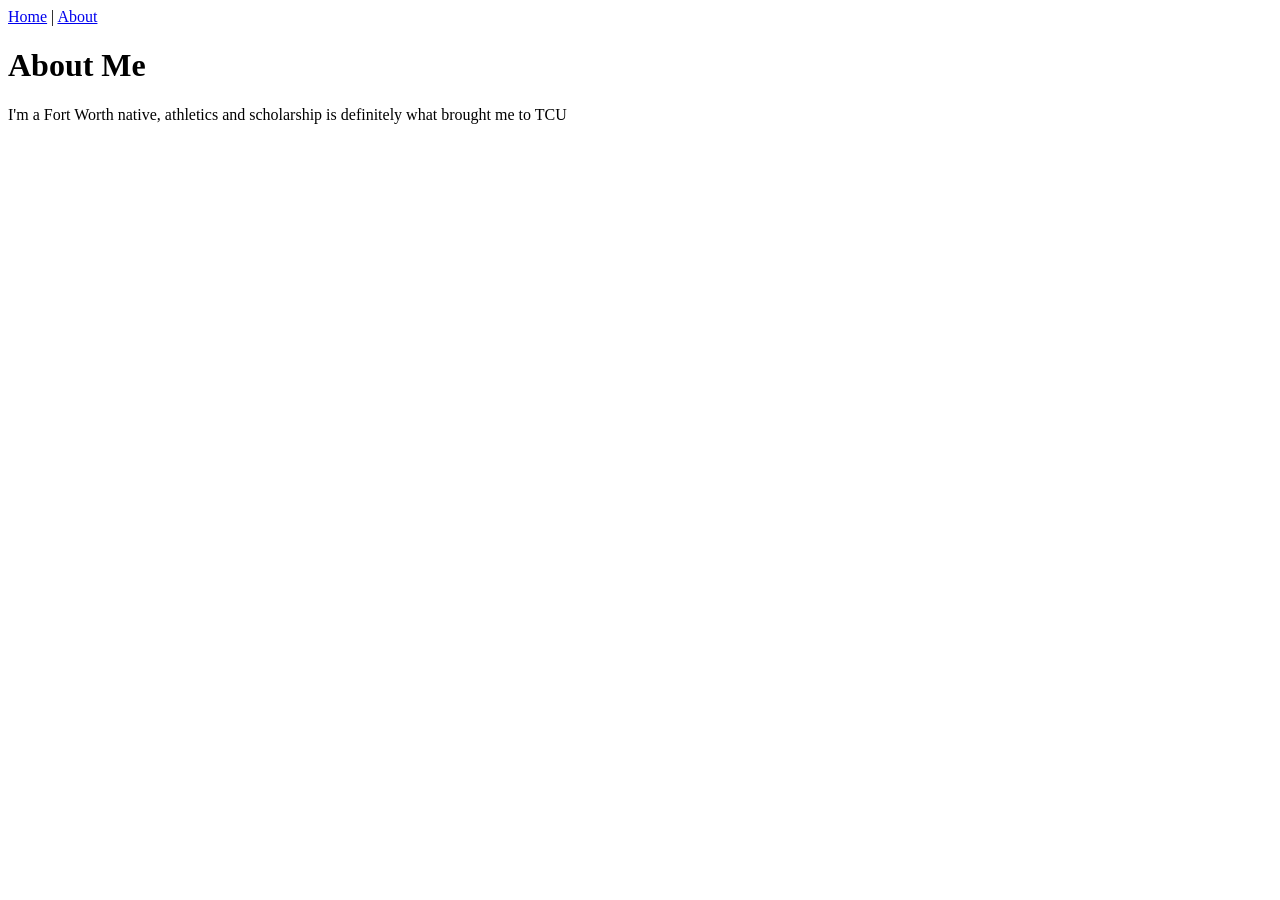
==== about.html @ 3eaf4446 "Add portfolio HTML files from LAB01-02" ====
<!DOCTYPE html>
<html lang="en">
<head>
    <meta charset="UTF-8">
    <meta name="viewport" content="width=device-width, initial-scale=1.0">
    <title>About Me</title>
</head>
<body>

 <nav>
    <a href="index.html">Home</a> |
    <a href="about.html">About</a>
</nav>

    <h1>About Me</h1>
   <p>I'm a Fort Worth native, athletics and scholarship is definitely what brought me to TCU</p>

</body>
</html>
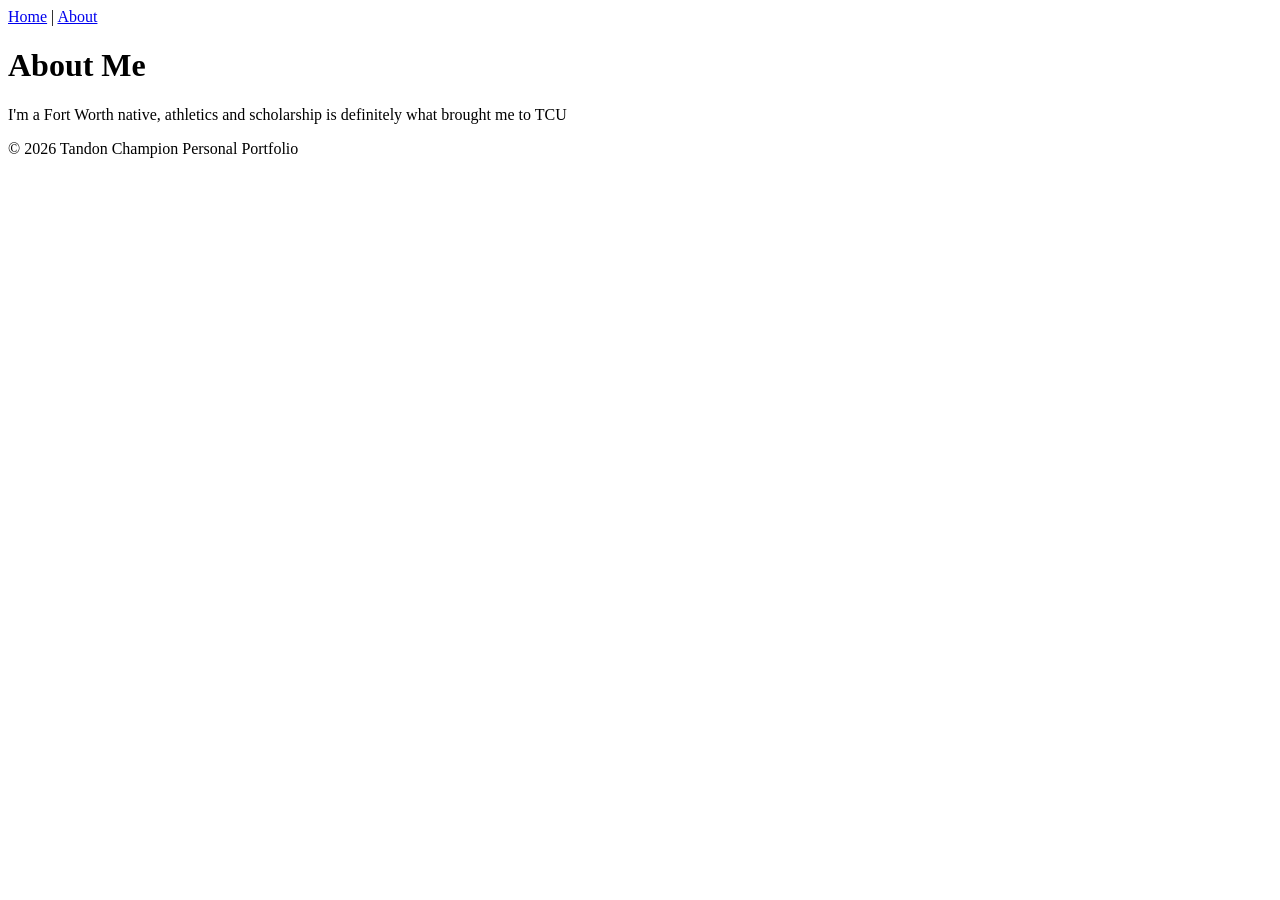
==== commit d176e71e: "added a footer to about.html" ====
--- a/about.html
+++ b/about.html
@@ -16,4 +16,7 @@
    <p>I'm a Fort Worth native, athletics and scholarship is definitely what brought me to TCU</p>
 
 </body>
-</html>+</html>
+<footer>
+    <p>&copy; 2026 Tandon Champion Personal Portfolio</p>
+</footer>
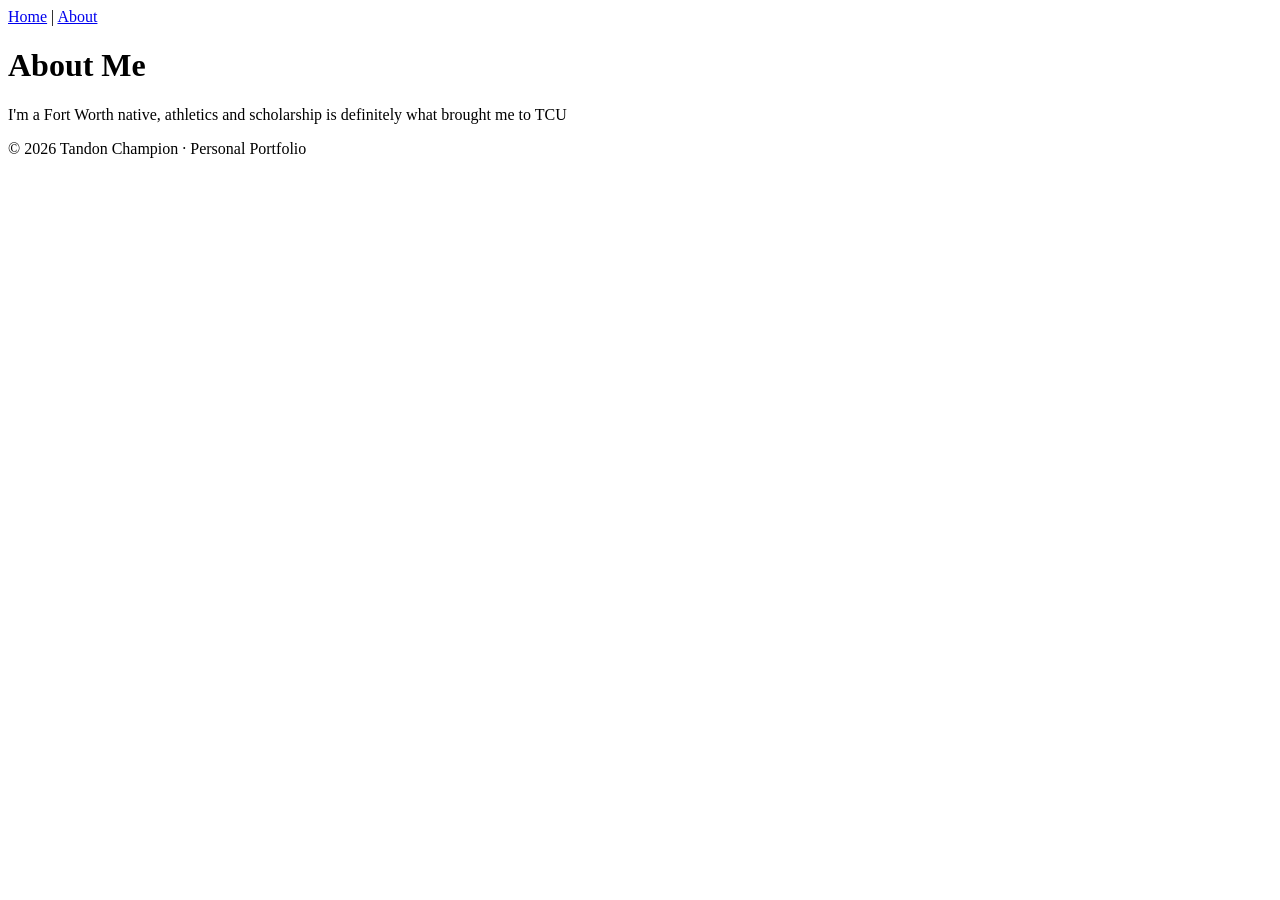
==== commit 7107552b: "added adding to my portfolio with external and internal links, a properly captioned figure, and stru" ====
--- a/about.html
+++ b/about.html
@@ -16,7 +16,8 @@
    <p>I'm a Fort Worth native, athletics and scholarship is definitely what brought me to TCU</p>
 
 </body>
-</html>
-<footer>
-    <p>&copy; 2026 Tandon Champion Personal Portfolio</p>
-</footer>+
+</footer>
+    <p>&copy; 2026 Tandon Champion · Personal Portfolio</p>
+</footer>
+</html>
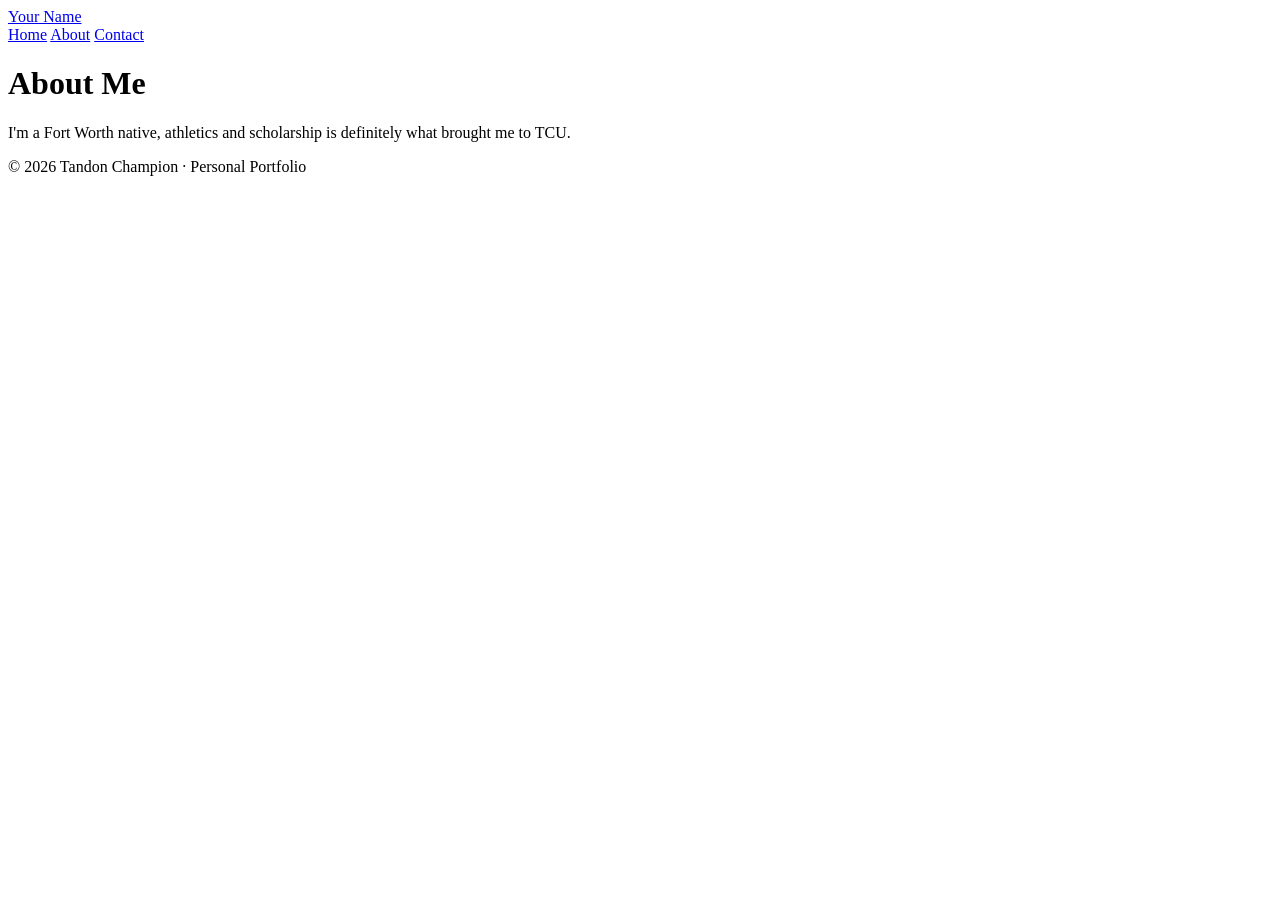
==== commit 176d3576: "LAB 7 CHANGES" ====
--- a/about.html
+++ b/about.html
@@ -7,17 +7,26 @@
 </head>
 <body>
 
- <nav>
-    <a href="index.html">Home</a> |
-    <a href="about.html">About</a>
+    <nav class="nav-container">
+    <a href="index.html" class="logo">Your Name</a>
+
+    <div class="nav-links">
+        <a href="index.html">Home</a>
+        <a href="about.html">About</a>
+        <a href="index.html#contact">Contact</a>
+    </div>
 </nav>
 
-    <h1>About Me</h1>
-   <p>I'm a Fort Worth native, athletics and scholarship is definitely what brought me to TCU</p>
+    <header>
+        <div class="header-text">
+            <h1>About Me</h1>
+            <p>I'm a Fort Worth native, athletics and scholarship is definitely what brought me to TCU.</p>
+        </div>
+    </header>
+
+    <footer>
+        <p>&copy; 2026 Tandon Champion · Personal Portfolio</p>
+    </footer>
 
 </body>
-
-</footer>
-    <p>&copy; 2026 Tandon Champion · Personal Portfolio</p>
-</footer>
 </html>
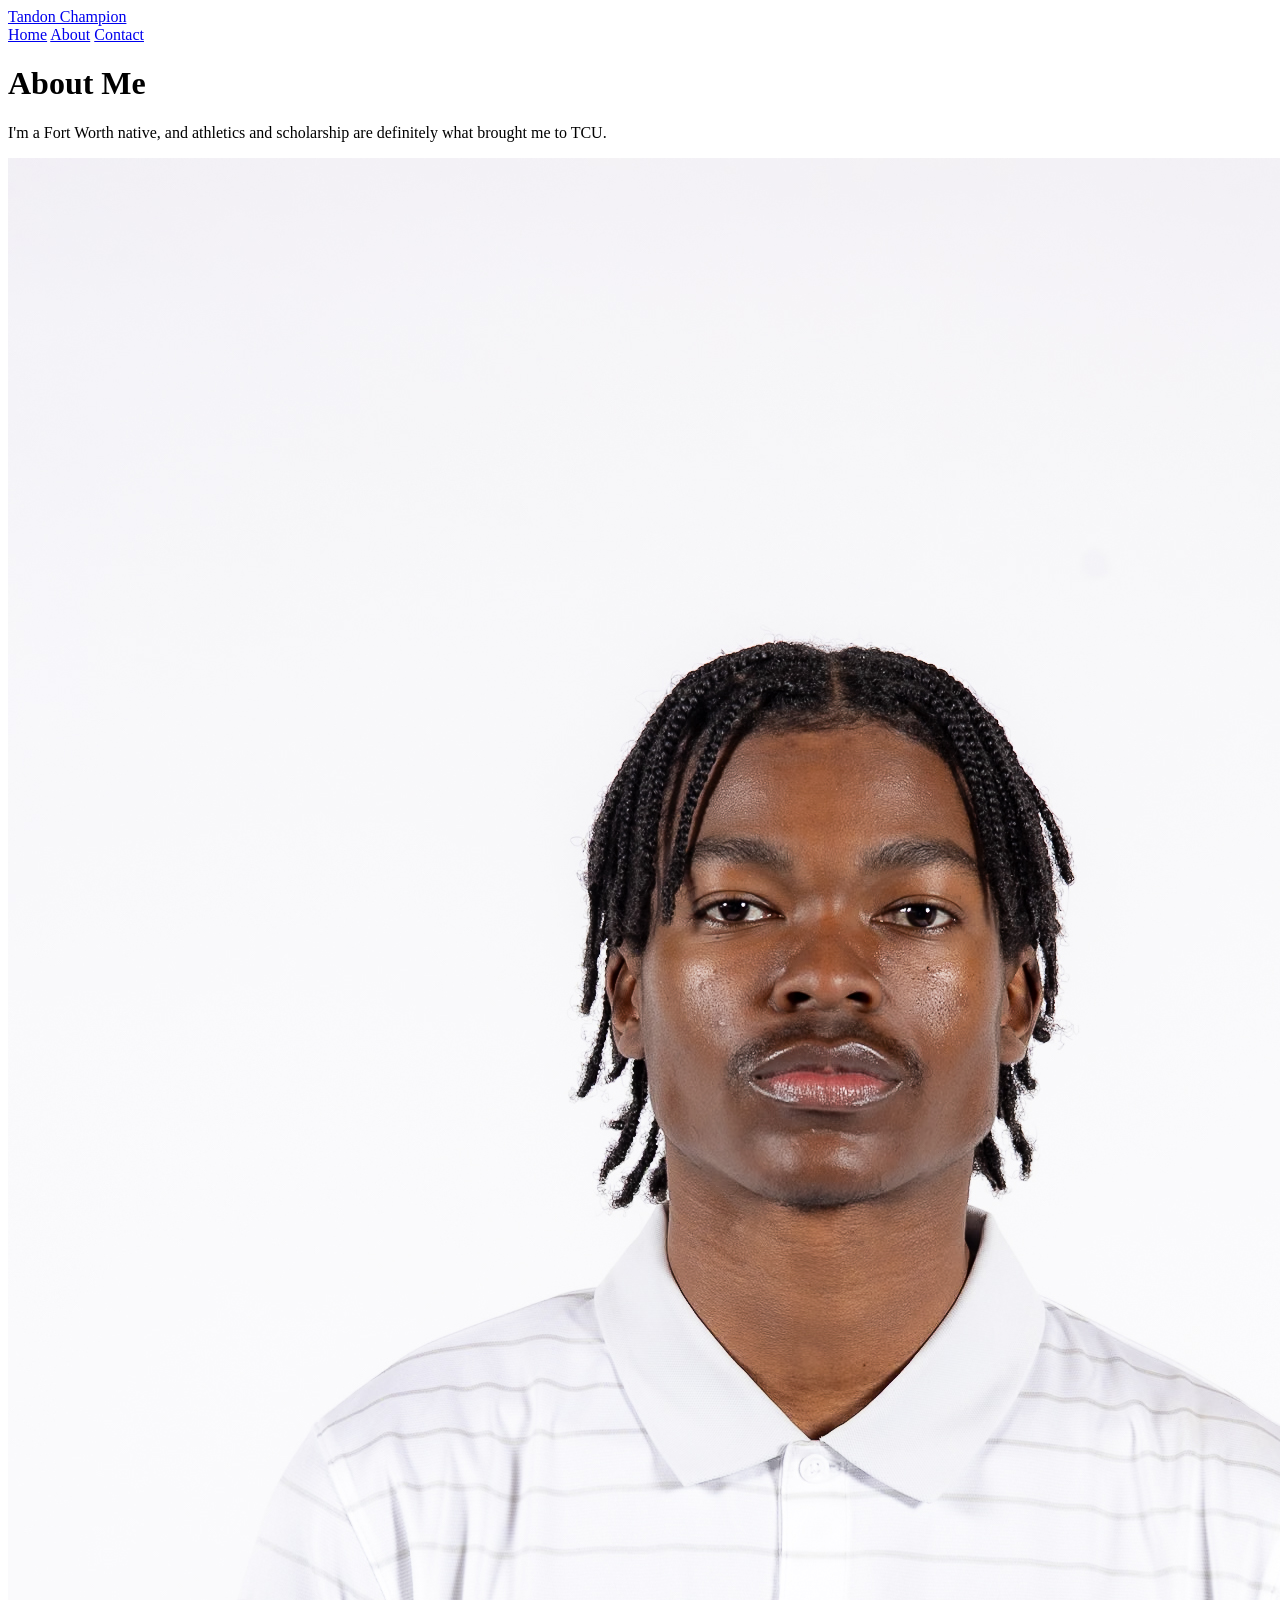
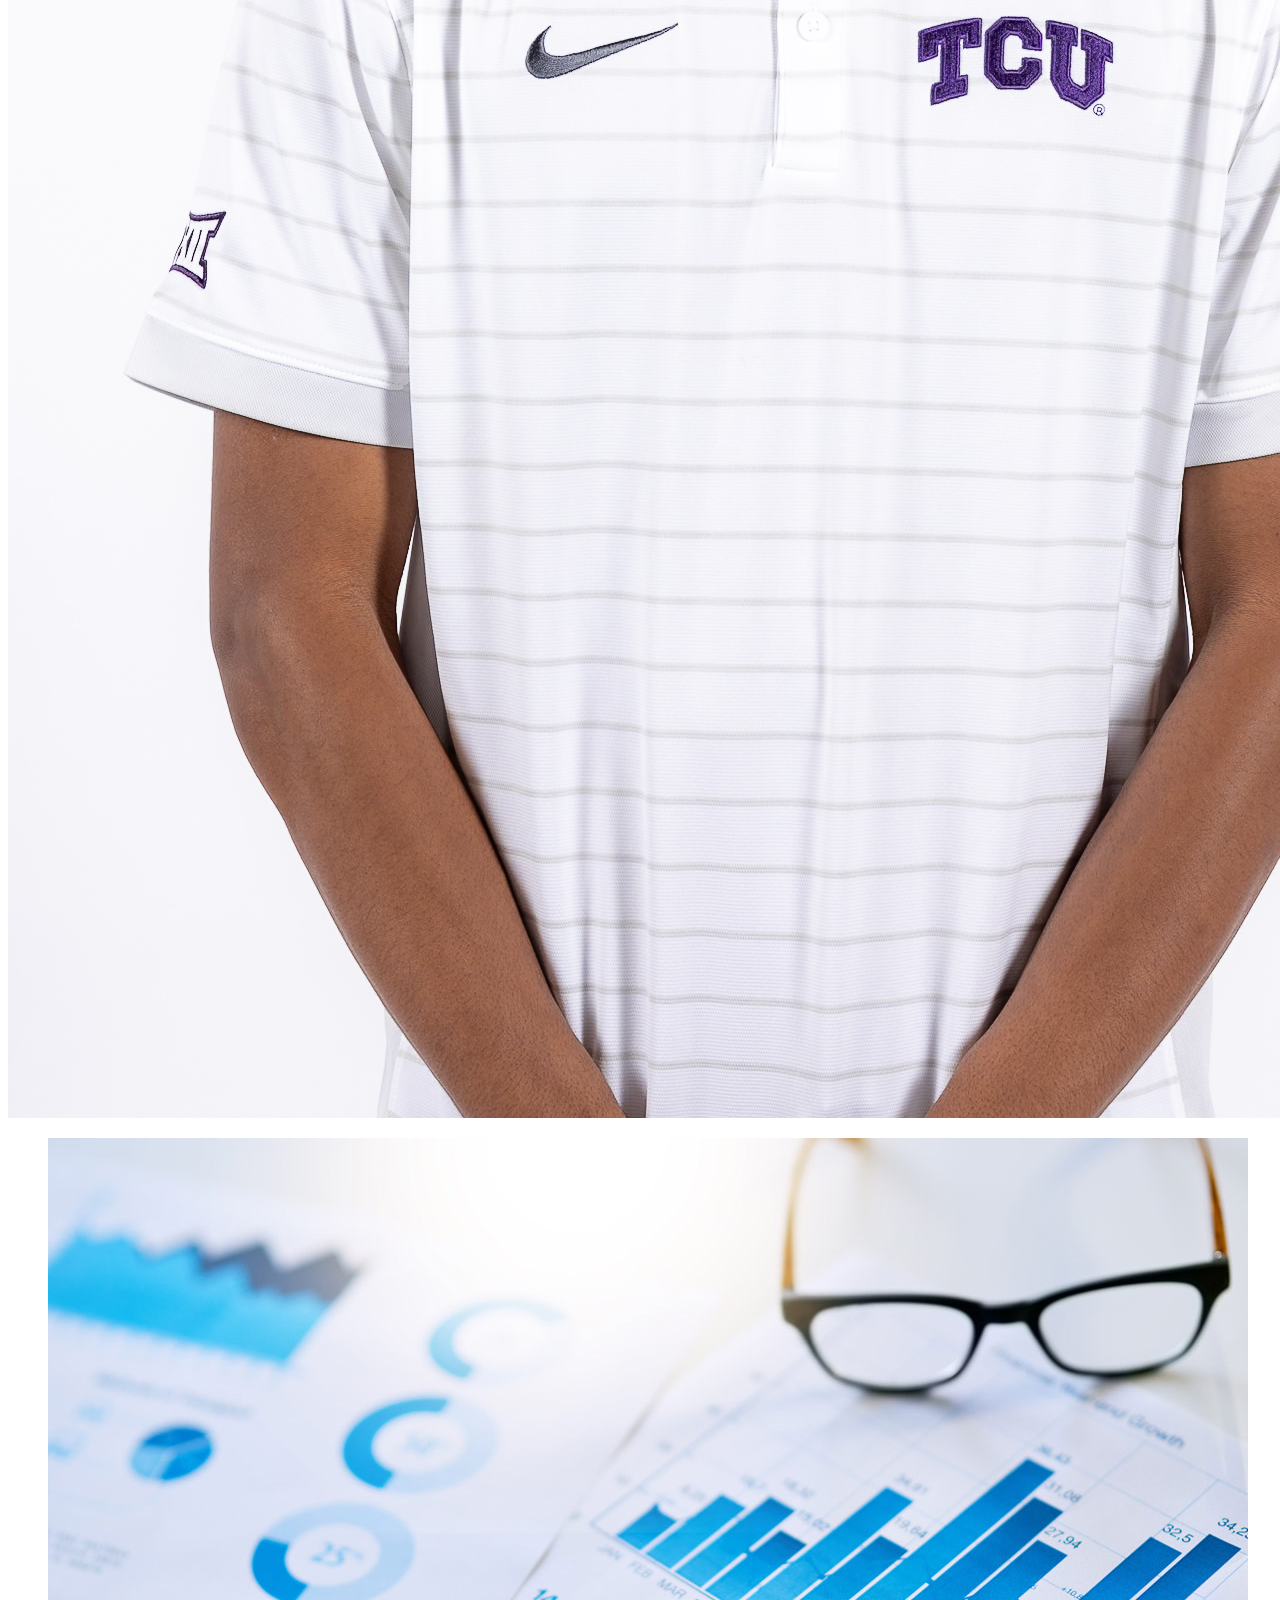
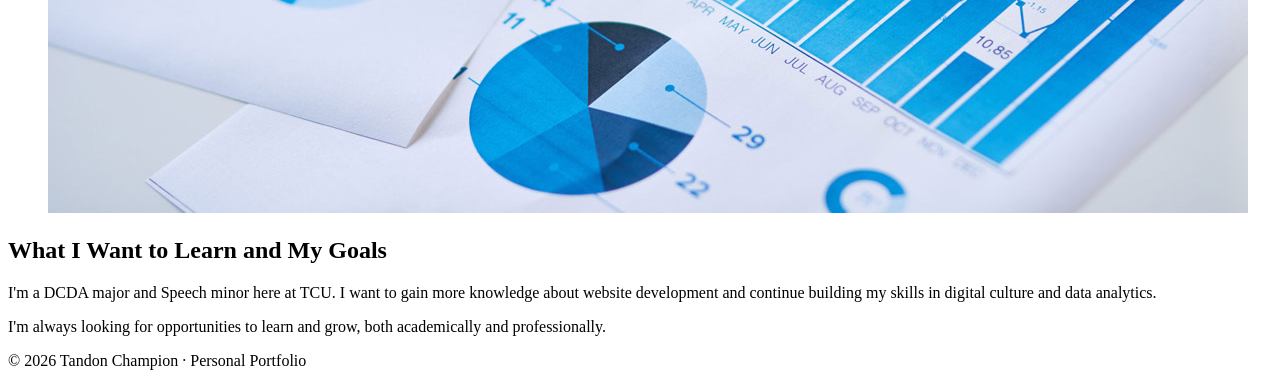
==== commit 1a48c54a: "lab 10 changes" ====
--- a/about.html
+++ b/about.html
@@ -8,7 +8,7 @@
 <body>
 
     <nav class="nav-container">
-    <a href="index.html" class="logo">Your Name</a>
+    <a href="index.html" class="logo">Tandon Champion</a>
 
     <div class="nav-links">
         <a href="index.html">Home</a>
@@ -18,12 +18,35 @@
 </nav>
 
     <header>
-        <div class="header-text">
+        <div class="header-text"> 
             <h1>About Me</h1>
-            <p>I'm a Fort Worth native, athletics and scholarship is definitely what brought me to TCU.</p>
-        </div>
-    </header>
-
+             <p> I'm a Fort Worth native, and athletics and scholarship 
+                are definitely what brought me to TCU.
+            </p> 
+            </div>
+        <div class="header-pic">
+                 <img 
+                 src="images/IMG_5441.JPG" alt="picture of tandon" >
+                 </div> 
+                </header>
+<main>
+     <section class="about" id="about">
+         <div class="about-image">
+             <figure> 
+                <img 
+                src="images/data-analytics-pic.jpg" alt="Data analytics visualization" >
+             </figure>
+             </div>
+              <div class="about-text">
+                 <h2>What I Want to Learn and My Goals</h2>
+                  <p> I'm a DCDA major and Speech minor here at TCU. I want to gain more knowledge about
+                     website development and continue building my skills in digital culture and data analytics. </p>
+                      <p> I'm always looking for opportunities to learn and grow,
+                         both academically and professionally.
+                         </p>
+                         </div>
+                         </section>
+                         </main>
     <footer>
         <p>&copy; 2026 Tandon Champion · Personal Portfolio</p>
     </footer>
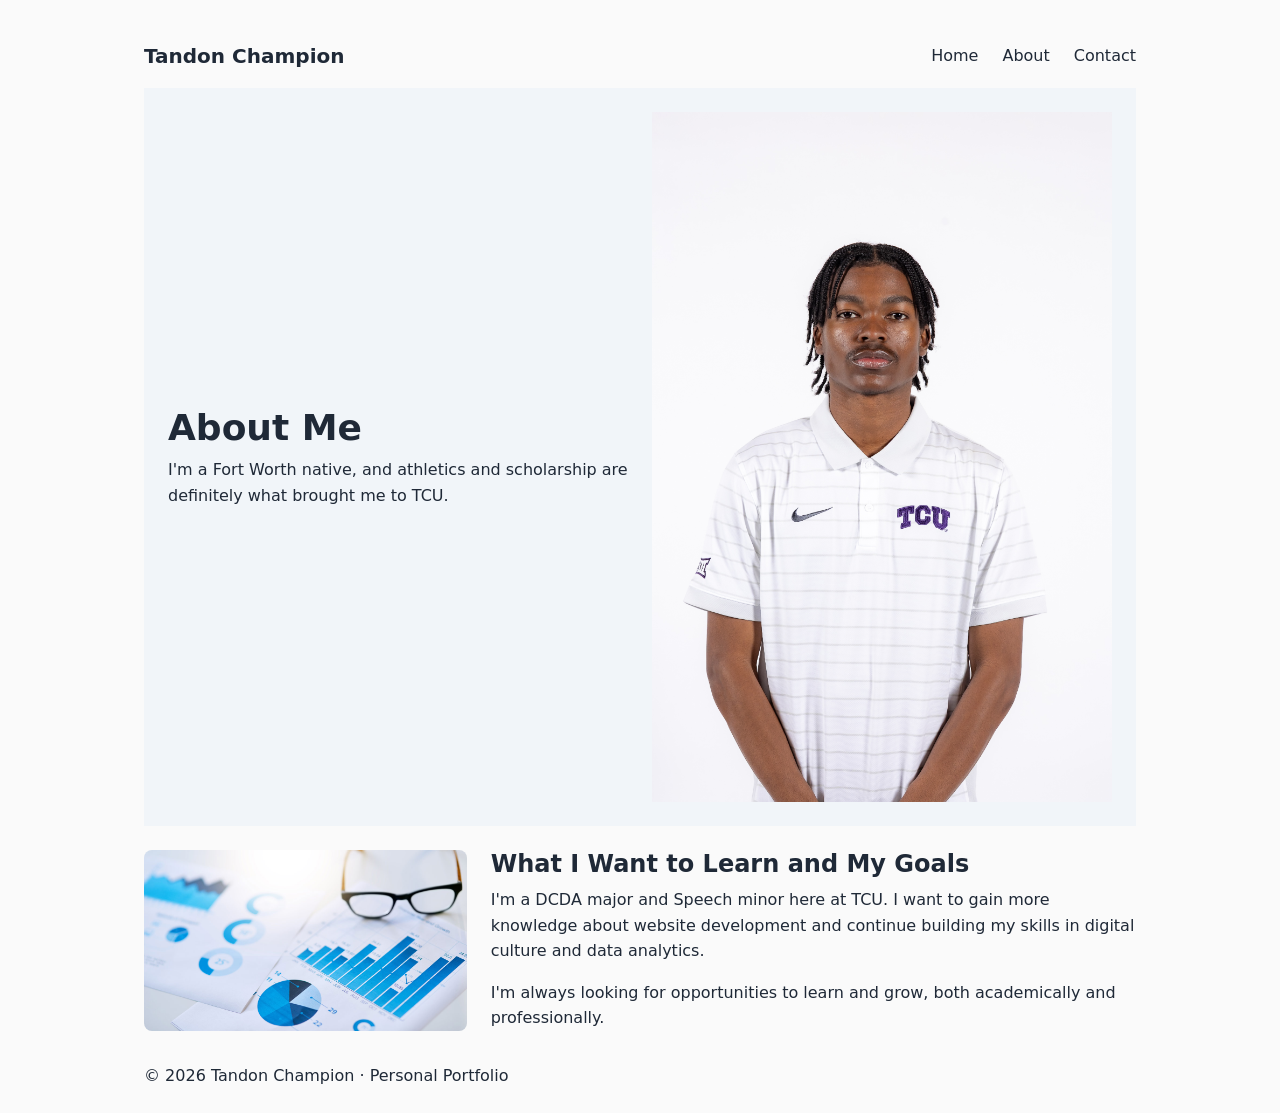
==== commit d9de8316: "added link in head" ====
--- a/about.html
+++ b/about.html
@@ -4,6 +4,7 @@
     <meta charset="UTF-8">
     <meta name="viewport" content="width=device-width, initial-scale=1.0">
     <title>About Me</title>
+    <link rel="stylesheet" href="css/styles.css">
 </head>
 <body>
 
--- a/css/styles.css
+++ b/css/styles.css
@@ -0,0 +1,204 @@
+/* ==========================
+   1. RESET
+   ========================== */
+*,
+*::before,
+*::after {
+    box-sizing: border-box;
+    margin: 0;
+    padding: 0;
+}
+
+img {
+    max-width: 100%;
+    height: auto;
+    display: block;
+}
+/* ==========================
+   2. DESIGN TOKENS
+   ========================== */
+:root {
+    /* Color */
+    --color-bg: #fafafa;
+    --color-surface: #ffffff;
+    --color-text: #1f2937;
+    --color-muted: #6b7280;
+    --color-accent: #0369a1;
+    --color-surface-alt: #f1f5f9;
+
+    /* Spacing — a modular scale */
+    --space-sm: 0.5rem;
+    --space-md: 1rem;
+    --space-lg: 1.5rem;
+    --space-xl: 2rem;
+
+    /* Typography */
+    --font-stack: system-ui, 'Segoe UI', Tahoma, sans-serif;
+    --text-base: 1rem;
+    --text-h3: 1.25rem;
+    --text-h2: 1.5rem;
+    --text-h1: 2.25rem;
+    --leading-body: 1.6;
+    --leading-heading: 1.2;
+
+    /* Layout */
+    --page-width: 64rem;
+    --reading-width: 70ch;
+    --radius-md: 8px;
+
+
+    /* ...more tokens... */
+    --color-border: #e5e7eb;
+    --shadow-sm: 0 2px 4px rgba(0, 0, 0, 0.1);
+}
+/* ==========================
+   3. BASE ELEMENT STYLES
+   ========================== */
+body {
+    background-color: var(--color-bg);
+    color: var(--color-text);
+    font-size: var(--text-base);
+    line-height: var(--leading-body);
+    font-family: var(--font-stack);
+}
+
+h1 { font-size: var(--text-h1); line-height: var(--leading-heading); }
+h2 { font-size: var(--text-h2); line-height: var(--leading-heading); }
+h3 { font-size: var(--text-h3); line-height: var(--leading-heading); }
+
+h1, h2, h3 {
+     margin-bottom: var(--space-sm);
+     } 
+
+     p { 
+        margin-bottom: var(--space-md);
+     } 
+     p:last-child { 
+        margin-bottom: 0;
+     } 
+
+     a:focus-visible {
+    outline: 2px solid var(--color-accent);
+    outline-offset: 2px;
+}
+
+
+    /* ==========================
+   4. LAYOUT
+   Breakpoints used in this file:
+     768px  — tablet and larger
+   (CSS variables cannot be used inside @media conditions,
+    so breakpoints are documented here instead of tokenized.)
+   ========================== */
+    body {
+        max-width: var(--page-width);
+        margin: 0 auto;
+        padding: var(--space-lg) var(--space-md);
+         } 
+    header {
+        display: flex;
+        align-items: center; 
+        gap: var(--space-lg);
+        padding: var(--space-lg); 
+        background-color: var(--color-surface-alt);
+        margin-bottom: var(--space-lg);
+        flex-wrap: wrap;
+        } .header-text { 
+        flex: 1;
+        min-width: 16rem; 
+        } .header-pic { flex: 1;
+        background-color: var(--color-surface);
+        min-height: 18rem;
+        border-radius: var(--radius-md);
+        display: flex;
+        align-items: center;
+        justify-content: center;
+        color: var(--color-muted);
+        min-width: 16rem;
+        } 
+                     
+                    nav { 
+                        padding: var(--space-md) 0;
+                     } 
+                     nav a { 
+                        color: var(--color-text); 
+                        text-decoration: none; 
+                         
+                    } nav a:hover { color: var(--color-accent); 
+                    } 
+
+.skills-grid {
+    list-style: none;
+    padding-left: 0;
+    display: grid;
+    grid-template-columns: repeat(auto-fit, minmax(12rem, 1fr));
+    gap: var(--space-md);
+}
+
+.skill-card {
+   
+    padding: var(--space-md);
+    background-color: var(--color-surface-alt);
+    border-radius: var(--radius-md);
+}
+.about {
+    display: flex;
+    flex-wrap: wrap;
+    align-items: center;
+    gap: var(--space-lg);
+}
+.about-image { flex: 1; min-width: 16rem; }
+.about-image img { width: 100%; border-radius: var(--radius-md); }
+.about-text { flex: 2; min-width: 16rem; max-width: var(--reading-width); }
+
+.project-list {
+    list-style: none;
+    padding-left: 0;
+    display: grid;
+    grid-template-columns: 1fr;
+    gap: var(--space-lg);
+}
+
+@media (min-width: 768px) {
+    .project-list {
+        grid-template-columns: 1fr 1fr;
+    }
+
+    .project-card.featured {
+        grid-column: span 2;
+    }
+}
+
+.project-card {
+    padding: var(--space-lg);
+    background-color: var(--color-surface);
+    border: 1px solid var(--color-border);
+    border-radius: var(--radius-md);
+    box-shadow: var(--shadow-sm);
+}
+
+.nav-container {
+    display: flex;
+    justify-content: space-between;
+    align-items: center;
+    flex-wrap: wrap;
+    gap: var(--space-md);
+}
+
+.nav-links {
+    display: flex;
+    gap: var(--space-lg);
+}
+
+.logo {
+    font-size: var(--text-h3);
+    font-weight: bold;
+    color: var(--color-text);
+    text-decoration: none;
+}
+
+                    
+                    section, 
+                    aside {
+                         margin-bottom: var(--space-xl);
+                         }
